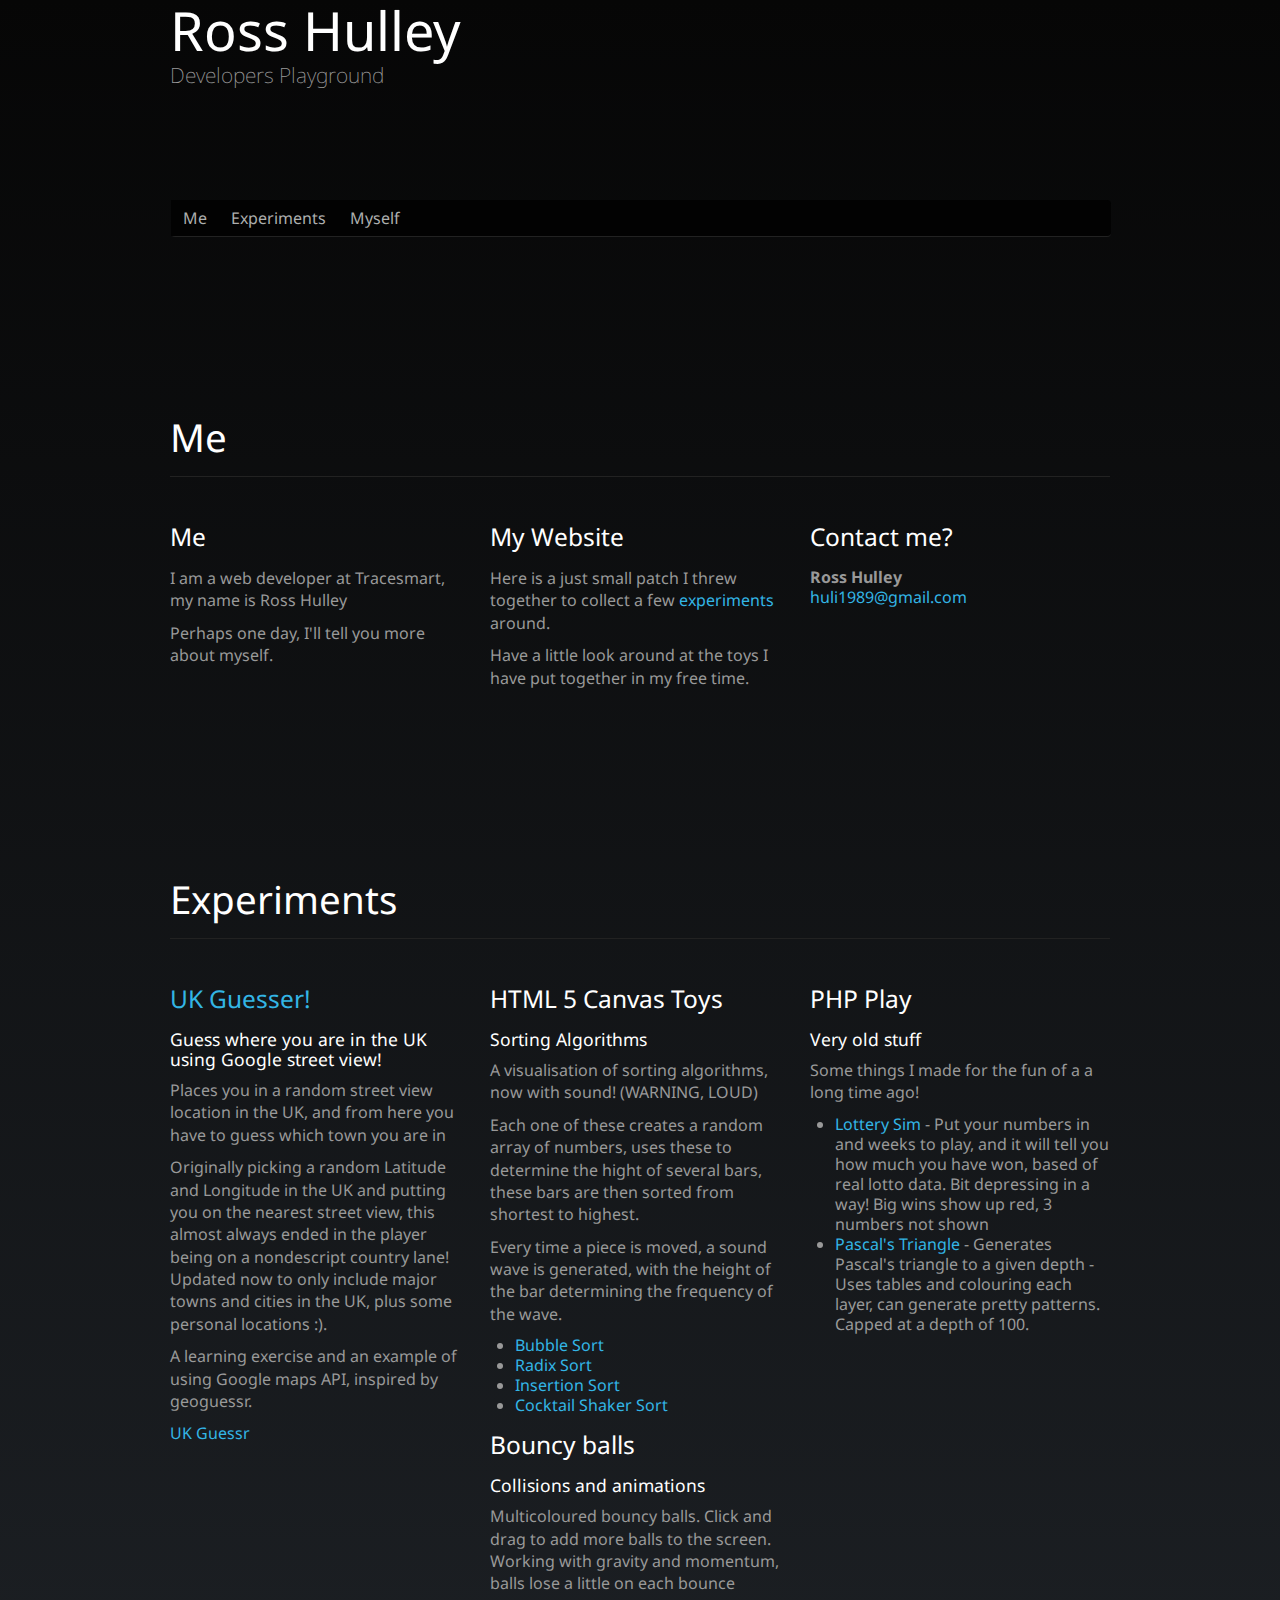
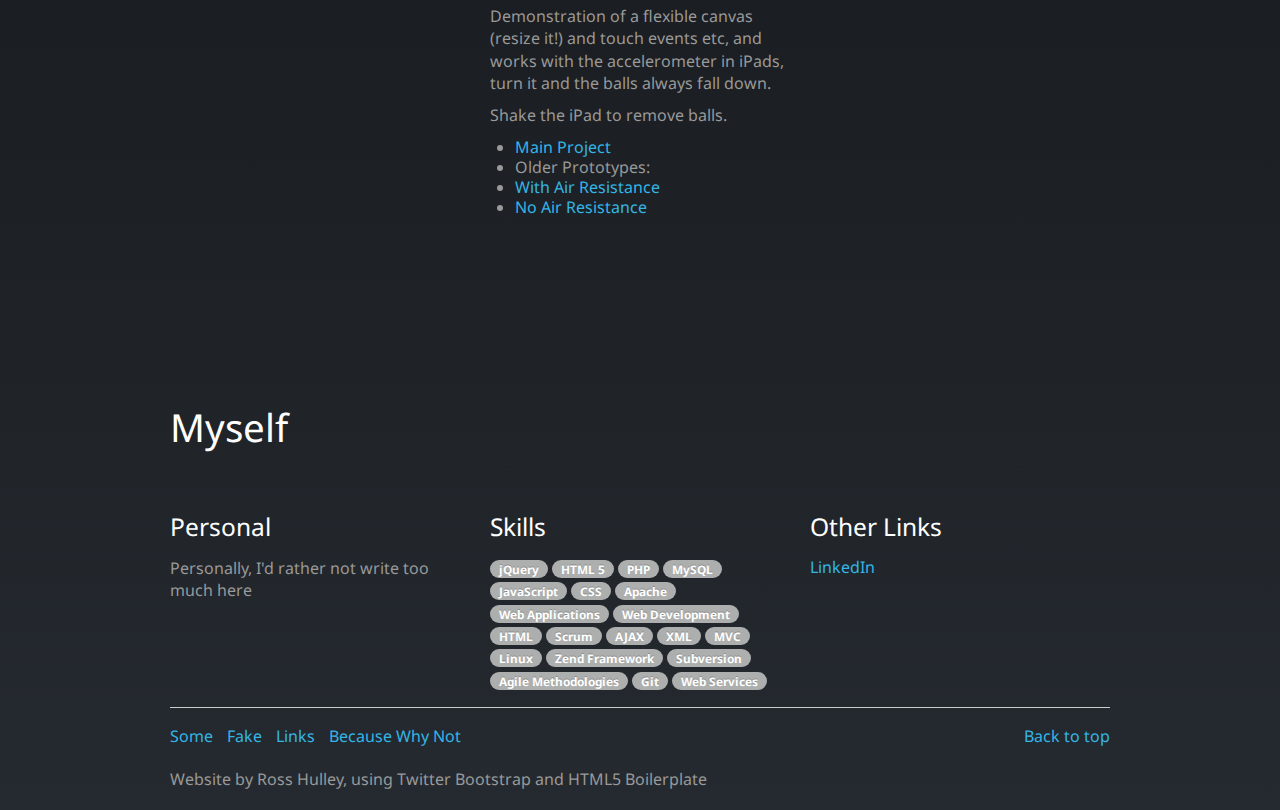
==== index.html @ ef2e3935 "Adding Base Files" ====
<!DOCTYPE html>
<!--[if lt IE 7]>      <html class="no-js lt-ie9 lt-ie8 lt-ie7"> <![endif]-->
<!--[if IE 7]>         <html class="no-js lt-ie9 lt-ie8"> <![endif]-->
<!--[if IE 8]>         <html class="no-js lt-ie9"> <![endif]-->
<!--[if gt IE 8]><!--> <html class="no-js"> <!--<![endif]-->
    <head>
        <meta charset="utf-8" />
        <meta http-equiv="X-UA-Compatible" content="IE=edge,chrome=1">
        <title></title>
        <meta name="description" content="">
        <meta name="viewport" content="width=device-width">

        <!-- Place favicon.ico and apple-touch-icon.png in the root directory -->

        <link rel="stylesheet" href="css/normalize.css">
        <link rel="stylesheet" href="css/bootstrap.min.css">
        <link rel="stylesheet" href="css/main.css">
        <script src="js/vendor/modernizr-2.6.2.min.js"></script>
    </head>
    <body id="top" data-spy="scroll" data-target=".subnav" data-offset="80" style="margin-top: 0px;">
        <!--[if lt IE 7]>
            <p class="chromeframe">You are using an <strong>outdated</strong> browser. Please <a href="http://browsehappy.com/">upgrade your browser</a> or <a href="http://www.google.com/chromeframe/?redirect=true">activate Google Chrome Frame</a> to improve your experience.</p>
        <![endif]-->

        <div class="container">


            <!-- Masthead
            ================================================== -->
            <header class="jumbotron subhead" id="overview">
                <div class="row">
                    <div class="span6">
                        <h1>Ross Hulley</h1>
                        <p class="lead">Developers Playground</p>
                    </div>
                </div>
                <div class="subnav">
                    <ul class="nav nav-pills">
                        <li><a href="#me">Me</a></li>
                        <li><a href="#experiments">Experiments</a></li>
                        <li><a href="#myself">Myself</a></li>
                    </ul>
                </div>
            </header>

            <!-- Me
            ================================================== -->
            <section id="me">
                <div class="page-header">
                    <h1>Me</h1>
                </div>

                <div class="row">

                    <div class="span4">
                        <h3>Me</h3>
                        <p>I am a web developer at Tracesmart, my name is Ross Hulley</p>
                        <p>Perhaps one day, I'll tell you more about myself.</p>
                    </div>

                    <div class="span4">
                        <h3>My Website</h3>
                        <p>Here is a just small patch I threw together to collect a few <a href="#experiments">experiments</a> around.</p>
                        <p>Have a little look around at the toys I have put together in my free time.</p>
                    </div>

                    <div class="span4">
                        <h3>Contact me?</h3>
                        <address>
                            <strong>Ross Hulley</strong><br>
                            <a href="mailto:huli1989@gmail.com">huli1989@gmail.com</a>
                        </address>
                    </div>

                </div>

            </section>


            <!-- Experiments
            ================================================== -->
            <section id="experiments">
                <div class="page-header">
                    <h1>Experiments</h1>
                </div>

                <div class="row">
                    <div class="span4">
                        <h3><a target="_blank" href="ukguessr/">UK Guesser!</a></h3>
                        <h4>Guess where you are in the UK using Google street view!</h4>
                        <p>Places you in a random street view location in the UK, and from here you have to guess which town you are in</p>
                        <p>Originally picking a random Latitude and Longitude in the UK and putting you on the nearest street view, this almost always ended in the player being on a nondescript country lane! Updated now to only include major towns and cities in the UK, plus some personal locations :).</p>
                        <p>A learning exercise and an example of using Google maps API, inspired by geoguessr.</p>
                        <a target="_blank" href="ukguessr/">UK Guessr</a>
                    </div>
                    <div class="span4">
                        <h3>HTML 5 Canvas Toys</h3>
                        <h4>Sorting Algorithms</h4>
                        <p>A visualisation of sorting algorithms, now with sound! (WARNING, LOUD)</p>
                        <p>Each one of these creates a random array of numbers, uses these to determine the hight of several bars, these bars are then sorted from shortest to highest.</p>
                        <p>Every time a piece is moved, a sound wave is generated, with the height of the bar determining the frequency of the wave.</p>
                        <ul>
                            <li><a target="_blank" href="sorting/bubble.php">Bubble Sort</a></li>
                            <li><a target="_blank" href="sorting/radix.php">Radix Sort</a></li>
                            <li><a target="_blank" href="sorting/insertion.php">Insertion Sort</a></li>
                            <li><a target="_blank" href="sorting/cocktail.php">Cocktail Shaker Sort</a></li>
                        </ul>
                        <h3>Bouncy balls</h3>
                        <h4>Collisions and animations</h4>
                        <p>Multicoloured bouncy balls. Click and drag to add more balls to the screen. Working with gravity and momentum, balls lose a little on each bounce</p>
                        <p>Demonstration of a flexible canvas (resize it!) and touch events etc, and works with the accelerometer in iPads, turn it and the balls always fall down.</p>
                        <p>Shake the iPad to remove balls.</p>
                        <ul>
                            <li><a target="_blank" href="bounce/balls.php">Main Project</a></li>
                            <li>Older Prototypes:</li>
                            <li><a target="_blank" href="bounce/drag.php">With Air Resistance</a></li>
                            <li><a target="_blank" href="bounce/normal.php">No Air Resistance</a></li>
                        </ul>
                    </div>
                    <div class="span4">
                        <h3>PHP Play</h3>
                        <h4>Very old stuff</h4>
                        <p>Some things I made for the fun of a a long time ago!</p>
                        <ul>
                            <li><a target="_blank" href="other/lotto.php">Lottery Sim</a> - Put your numbers in and weeks to play, and it will tell you how much you have won, based of real lotto data. Bit depressing in a way! Big wins show up red, 3 numbers not shown</li>
                            <li><a target="_blank" href="other/pascals.php">Pascal's Triangle</a> - Generates Pascal's triangle to a given depth - Uses tables and colouring each layer, can generate pretty patterns. Capped at a depth of 100.</li>
                        </ul>
                    </div>
                </div>
            </section>

            <!-- Myself
            ================================================== -->
            <section id="myself">
                <div class="page-header">
                    <h1>Myself</h1>
                </div>

                <div class="row">

                    <div class="span4">
                        <h3>Personal</h3>
                        <p>Personally, I'd rather not write too much here</p>
                    </div>

                    <div class="span4">
                        <h3>Skills</h3>
                        <span class="badge">jQuery</span>
                        <span class="badge">HTML 5</span>
                        <span class="badge">PHP</span>
                        <span class="badge">MySQL</span>
                        <span class="badge">JavaScript</span>
                        <span class="badge">CSS</span>
                        <span class="badge">Apache</span>
                        <span class="badge">Web Applications</span>
                        <span class="badge">Web Development</span>
                        <span class="badge">HTML</span>
                        <span class="badge">Scrum</span>
                        <span class="badge">AJAX</span>
                        <span class="badge">XML</span>
                        <span class="badge">MVC</span>
                        <span class="badge">Linux</span>
                        <span class="badge">Zend Framework</span>
                        <span class="badge">Subversion</span>
                        <span class="badge">Agile Methodologies</span>
                        <span class="badge">Git</span>
                        <span class="badge">Web Services</span>
                    </div>

                    <div class="span4">
                        <h3>Other Links</h3>
                        <address>
                            <a href="http://www.linkedin.com/profile/view?id=266880562">LinkedIn</a>
                        </address>
                    </div>

                </div>

            </section>


            <!-- Footer
             ================================================== -->
            <hr>

            <footer id="footer">
                <p class="pull-right"><a href="#top">Back to top</a></p>
                <div class="links">
                    <a href="#">Some</a>
                    <a href="#">Fake</a>
                    <a href="#">Links</a>
                    <a href="#">Because Why Not</a>
                </div>
                Website by Ross Hulley, using Twitter Bootstrap and HTML5 Boilerplate
            </footer>

        </div>

        <script src="//ajax.googleapis.com/ajax/libs/jquery/1.9.1/jquery.min.js"></script>
        <script>window.jQuery || document.write('<script src="js/vendor/jquery-1.9.1.min.js"><\/script>')</script>
        <script src="js/jquery.smooth-scroll.min.js"></script>
        <script src="js/bootstrap.min.js"></script>
        <script src="js/main.js"></script>

        <!-- Google Analytics: change UA-XXXXX-X to be your site's ID. -->
        <script>
            var _gaq = [['_setAccount', 'UA-XXXXX-X'], ['_trackPageview']];
            (function(d, t) {
                var g = d.createElement(t), s = d.getElementsByTagName(t)[0];
                g.src = '//www.google-analytics.com/ga.js';
                s.parentNode.insertBefore(g, s)
            }(document, 'script'));
        </script>
    </body>
</html>
---- css/main.css ----
/*
 * HTML5 Boilerplate
 *
 * What follows is the result of much research on cross-browser styling.
 * Credit left inline and big thanks to Nicolas Gallagher, Jonathan Neal,
 * Kroc Camen, and the H5BP dev community and team.
 */

/* ==========================================================================
   Base styles: opinionated defaults
   ========================================================================== */

html,
button,
input,
select,
textarea {
    color: #222;
}

body {
    font-size: 1em;
    line-height: 1.4;
}

/*
 * Remove text-shadow in selection highlight: h5bp.com/i
 * These selection rule sets have to be separate.
 * Customize the background color to match your design.
 */

::-moz-selection {
    background: #b3d4fc;
    text-shadow: none;
}

::selection {
    background: #b3d4fc;
    text-shadow: none;
}

/*
 * A better looking default horizontal rule
 */

hr {
    display: block;
    height: 1px;
    border: 0;
    border-top: 1px solid #ccc;
    margin: 1em 0;
    padding: 0;
}

/*
 * Remove the gap between images and the bottom of their containers: h5bp.com/i/440
 */

img {
    vertical-align: middle;
}

/*
 * Remove default fieldset styles.
 */

fieldset {
    border: 0;
    margin: 0;
    padding: 0;
}

/*
 * Allow only vertical resizing of textareas.
 */

textarea {
    resize: vertical;
}

/* ==========================================================================
   Chrome Frame prompt
   ========================================================================== */

.chromeframe {
    margin: 0.2em 0;
    background: #ccc;
    color: #000;
    padding: 0.2em 0;
}

/* ==========================================================================
   Author's custom styles
   ========================================================================== */

















/* ==========================================================================
   Helper classes
   ========================================================================== */

/*
 * Image replacement
 */

.ir {
    background-color: transparent;
    border: 0;
    overflow: hidden;
    /* IE 6/7 fallback */
    *text-indent: -9999px;
}

.ir:before {
    content: "";
    display: block;
    width: 0;
    height: 150%;
}

/*
 * Hide from both screenreaders and browsers: h5bp.com/u
 */

.hidden {
    display: none !important;
    visibility: hidden;
}

/*
 * Hide only visually, but have it available for screenreaders: h5bp.com/v
 */

.visuallyhidden {
    border: 0;
    clip: rect(0 0 0 0);
    height: 1px;
    margin: -1px;
    overflow: hidden;
    padding: 0;
    position: absolute;
    width: 1px;
}

/*
 * Extends the .visuallyhidden class to allow the element to be focusable
 * when navigated to via the keyboard: h5bp.com/p
 */

.visuallyhidden.focusable:active,
.visuallyhidden.focusable:focus {
    clip: auto;
    height: auto;
    margin: 0;
    overflow: visible;
    position: static;
    width: auto;
}

/*
 * Hide visually and from screenreaders, but maintain layout
 */

.invisible {
    visibility: hidden;
}

/*
 * Clearfix: contain floats
 *
 * For modern browsers
 * 1. The space content is one way to avoid an Opera bug when the
 *    `contenteditable` attribute is included anywhere else in the document.
 *    Otherwise it causes space to appear at the top and bottom of elements
 *    that receive the `clearfix` class.
 * 2. The use of `table` rather than `block` is only necessary if using
 *    `:before` to contain the top-margins of child elements.
 */

.clearfix:before,
.clearfix:after {
    content: " "; /* 1 */
    display: table; /* 2 */
}

.clearfix:after {
    clear: both;
}

/*
 * For IE 6/7 only
 * Include this rule to trigger hasLayout and contain floats.
 */

.clearfix {
    *zoom: 1;
}

/* ==========================================================================
   EXAMPLE Media Queries for Responsive Design.
   These examples override the primary ('mobile first') styles.
   Modify as content requires.
   ========================================================================== */

@media only screen and (min-width: 35em) {
    /* Style adjustments for viewports that meet the condition */
}

@media print,
       (-o-min-device-pixel-ratio: 5/4),
       (-webkit-min-device-pixel-ratio: 1.25),
       (min-resolution: 120dpi) {
    /* Style adjustments for high resolution devices */
}

/* ==========================================================================
   Print styles.
   Inlined to avoid required HTTP connection: h5bp.com/r
   ========================================================================== */

@media print {
    * {
        background: transparent !important;
        color: #000 !important; /* Black prints faster: h5bp.com/s */
        box-shadow: none !important;
        text-shadow: none !important;
    }

    a,
    a:visited {
        text-decoration: underline;
    }

    a[href]:after {
        content: " (" attr(href) ")";
    }

    abbr[title]:after {
        content: " (" attr(title) ")";
    }

    /*
     * Don't show links for images, or javascript/internal links
     */

    .ir a:after,
    a[href^="javascript:"]:after,
    a[href^="#"]:after {
        content: "";
    }

    pre,
    blockquote {
        border: 1px solid #999;
        page-break-inside: avoid;
    }

    thead {
        display: table-header-group; /* h5bp.com/t */
    }

    tr,
    img {
        page-break-inside: avoid;
    }

    img {
        max-width: 100% !important;
    }

    @page {
        margin: 0.5cm;
    }

    p,
    h2,
    h3 {
        orphans: 3;
        widows: 3;
    }

    h2,
    h3 {
        page-break-after: avoid;
    }
}



section {
	margin-top: 60px;
	padding-top: 100px;
}

/* index */

.tooltip-inner {
	max-width: 500px;
}

.hero-unit {
	padding-bottom: 5px;
	background-color: #F3F3F3;
	border: 1px solid #ddd;
	text-align: center;
}

.hero-unit h1,
.hero-unit p {
	margin-bottom: 15px;
}

#social {
	display: inline-block;
	margin-top: 45px;
	text-align: center;
}

#gh-star {
	margin-right: 10px;
}

.twitter-share-button  {
	margin-right: 15px;
}

.rss-button {
	width: 40px;
	height: 14px;
	font-size: 11px;
	line-height: 14px;
	font-weight: bold;
	margin: 0 0 10px;
	padding: 2px 5px 2px 4px;
}

.index h3 {
	text-align: center;
	font-size: 20px;
}

#ticker {
	margin-top: 40px;
	margin-bottom: 10px;
	font-size: 14px;
	line-height: 1.4;
}

.about {
	margin-top: 40px;
	margin-bottom: 40px;
}

.about > div {
	margin-bottom: 20px;
}

.about h3 {
	margin: 0;
	text-align: left;
}

.about i {
	margin-right: 8px;
	font-size: 1.3em;
}

#gallery {
	padding-top: 60px;
}

.thumbnail {
	margin-bottom: 20px;
	background-color: #f3f3f3;
	background-color: rgba(0, 0, 0, 0.05);
}

.thumbnail img {
	width: 100%;
	-webkit-border-radius: 7px;
	-moz-border-radius: 7px;
	border-radius: 7px;
}

.thumbnail .caption {
	color: inherit;
}

.thumbnail .caption p {
	overflow: hidden;
	text-overflow: ellipsis;
	white-space: nowrap;
}

.thumbnail h3 {
	text-align: left;
	margin-bottom: 0;
}

.thumbnail .btn-toolbar {
	margin-top: 15px;
	text-align: right;
}

.more {
	margin-top: 40px;
	margin-bottom: 20px;
	text-align: center;
}

.links {
	margin-bottom: 20px;
}

.links > a {
	margin-right: 10px;
}

.bsa {
	float: right;
	max-width: 400px;
	padding: 0;
}

body .one .bsa_it_ad {
	margin-bottom: -10px;
	padding: 25px;
	background: none;
	border: none;
	font-family: inherit;
	color: inherit;
}

body .one .bsa_it_ad .bsa_it_t,
body .one .bsa_it_ad .bsa_it_d {
	color: inherit;
	font-size: inherit;
}

body .one .bsa_it_p {
	display: none;
}

.bsap img {
	-webkit-border-radius: 0;
	-moz-border-radius: 0;
	border-radius: 0;
}

#footer {
	margin-bottom: 20px;
}

#footer .links a {
	margin-right: 10px;
}

@media (max-width: 480px) {

	.hero-unit {
		padding: 20px 20px 0;
		margin: 0 0 20px;
	}

	.hero-unit h1 {
		font-size: 36px;
	}

	.hero-unit iframe {
		margin-right: 0 !important;
	}

	#social {
		margin-top: 0px;
		margin-bottom: 20px;
	}

	#social > span {
		display: block;
	}

	#ticker {
		margin-top: 0;
	}

	.about {
		margin-top: 0;
	}

	.about h3 {
		margin-top: 30px;
	}

	.about p {
		margin-bottom: 0;
	}

	.thumbnail .btn {
		font-size: 15px;
	}

	.modal {
		position: fixed !important;
		top: 25% !important;
	}
}

@media (min-width: 481px) and (max-width: 767px) {

	.hero-unit {
		margin-top: 0;
		padding: 30px;
	}

	.about {
		margin-top: 0;
	}
}

@media (max-width: 767px) {


	section {
		padding-top: 20px;
	}

	.bsa {
		float: none;
	}
}

@media (max-width: 979px) and (min-width: 768px) {

	.index .navbar {
		margin-bottom: 0;
	}

	.hero-unit {
		border-radius: 0;
	}

	section {
		padding-top: 20px;
	}

	.thumbnail .btn {
		padding: 6px 10px;
		font-size: 14px;
	}
}

@media (min-width: 980px) {

	.index {
		padding-top: 40px;
	}

	.preview {
		padding-top: 100px;
	}
}

/* preview */

.subhead {
	padding-bottom: 0;
	margin-bottom: 9px;
}

.subhead h1 {
	font-size: 54px;
}

.subhead > div:first-child {
	min-height: 200px;
}

/* subnav */

.subnav {
	margin-bottom: 60px;
	width: 100%;
	height: 36px;
	background-color: #eeeeee; /* Old browsers */
	background-repeat: repeat-x; /* Repeat the gradient */
	background-image: -moz-linear-gradient(top, #f5f5f5 0%, #eeeeee 100%); /* FF3.6+ */
	background-image: -webkit-gradient(linear, left top, left bottom, color-stop(0%,#f5f5f5), color-stop(100%,#eeeeee)); /* Chrome,Safari4+ */
	background-image: -webkit-linear-gradient(top, #f5f5f5 0%,#eeeeee 100%); /* Chrome 10+,Safari 5.1+ */
	background-image: -ms-linear-gradient(top, #f5f5f5 0%,#eeeeee 100%); /* IE10+ */
	background-image: -o-linear-gradient(top, #f5f5f5 0%,#eeeeee 100%); /* Opera 11.10+ */
	filter: progid:DXImageTransform.Microsoft.gradient( startColorstr='#f5f5f5', endColorstr='#eeeeee',GradientType=0 ); /* IE6-9 */
	background-image: linear-gradient(top, #f5f5f5 0%,#eeeeee 100%); /* W3C */
	border: 1px solid #e5e5e5;
	-webkit-border-radius: 4px;
	-moz-border-radius: 4px;
	border-radius: 4px;
}

.subnav .nav {
	margin-bottom: 0;
}

.subnav .nav > li > a {
	margin: 0;
	padding-top:    11px;
	padding-bottom: 11px;
	border-left: 1px solid #f5f5f5;
	border-right: 1px solid #e5e5e5;
	-webkit-border-radius: 0;
	-moz-border-radius: 0;
	border-radius: 0;
}

.subnav .nav > .active > a,
.subnav .nav > .active > a:hover {
	padding-left: 13px;
	color: #777;
	background-color: #e9e9e9;
	border-right-color: #ddd;
	border-left: 0;
	-webkit-box-shadow: inset 0 3px 5px rgba(0,0,0,.05);
	-moz-box-shadow: inset 0 3px 5px rgba(0,0,0,.05);
	box-shadow: inset 0 3px 5px rgba(0,0,0,.05);
}

.subnav .nav > .active > a .caret,
.subnav .nav > .active > a:hover .caret {
	border-top-color: #777;
}

.subnav .nav > li:first-child > a,
.subnav .nav > li:first-child > a:hover {
	border-left: 0;
	padding-left: 12px;
	-webkit-border-radius: 4px 0 0 4px;
	-moz-border-radius: 4px 0 0 4px;
	border-radius: 4px 0 0 4px;
}

.subnav .nav > li:last-child > a {
	border-right: 0;
}

.subnav .dropdown-menu {
	-webkit-border-radius: 0 0 4px 4px;
	-moz-border-radius: 0 0 4px 4px;
	border-radius: 0 0 4px 4px;
}

@media (max-width: 767px) {

	.subnav {
		position: static;
		top: auto;
		z-index: auto;
		width: auto;
		height: auto;
		background: #fff; /* whole background property since we use a background-image for gradient */
		-webkit-box-shadow: none;
		-moz-box-shadow: none;
		box-shadow: none;
	}

	.subnav .nav > li {
		float: none;
	}

	.subnav .nav > li > a {
		border: 0;
	}

	.subnav .nav > li + li > a {
		border-top: 1px solid #e5e5e5;
	}

	.subnav .nav > li:first-child > a,
	.subnav .nav > li:first-child > a:hover {
		-webkit-border-radius: 4px 4px 0 0;
		-moz-border-radius: 4px 4px 0 0;
		border-radius: 4px 4px 0 0;
	}
}

@media (min-width: 980px) {

	div.subnav-fixed {
		position: fixed;
		top: 0;
		left: 0;
		right: 0;
		z-index: 1020; /* 10 less than .navbar-fixed to prevent any overlap */
		border-color: #d5d5d5;
		border-width: 0 0 1px; /* drop the border on the fixed edges */
		-webkit-border-radius: 0;
		-moz-border-radius: 0;
		border-radius: 0;
		-webkit-box-shadow: inset 0 1px 0 #fff, 0 1px 5px rgba(0,0,0,.1);
		-moz-box-shadow: inset 0 1px 0 #fff, 0 1px 5px rgba(0,0,0,.1);
		box-shadow: inset 0 1px 0 #fff, 0 1px 5px rgba(0,0,0,.1);
		filter: progid:DXImageTransform.Microsoft.gradient(enabled=false); /* IE6-9 */
	}

	div.subnav-fixed .nav {
		width: 938px;
		margin: 0 auto;
		padding: 0 1px;
	}

	.subnav .nav > li:first-child > a,
	.subnav .nav > li:first-child > a:hover {
		-webkit-border-radius: 0;
		-moz-border-radius: 0;
		border-radius: 0;
	}
}

@media (min-width: 1210px) {

	.subnav-fixed .nav {
		width: 1168px; /* 2px less to account for left/right borders being removed when in fixed mode */
	}
}
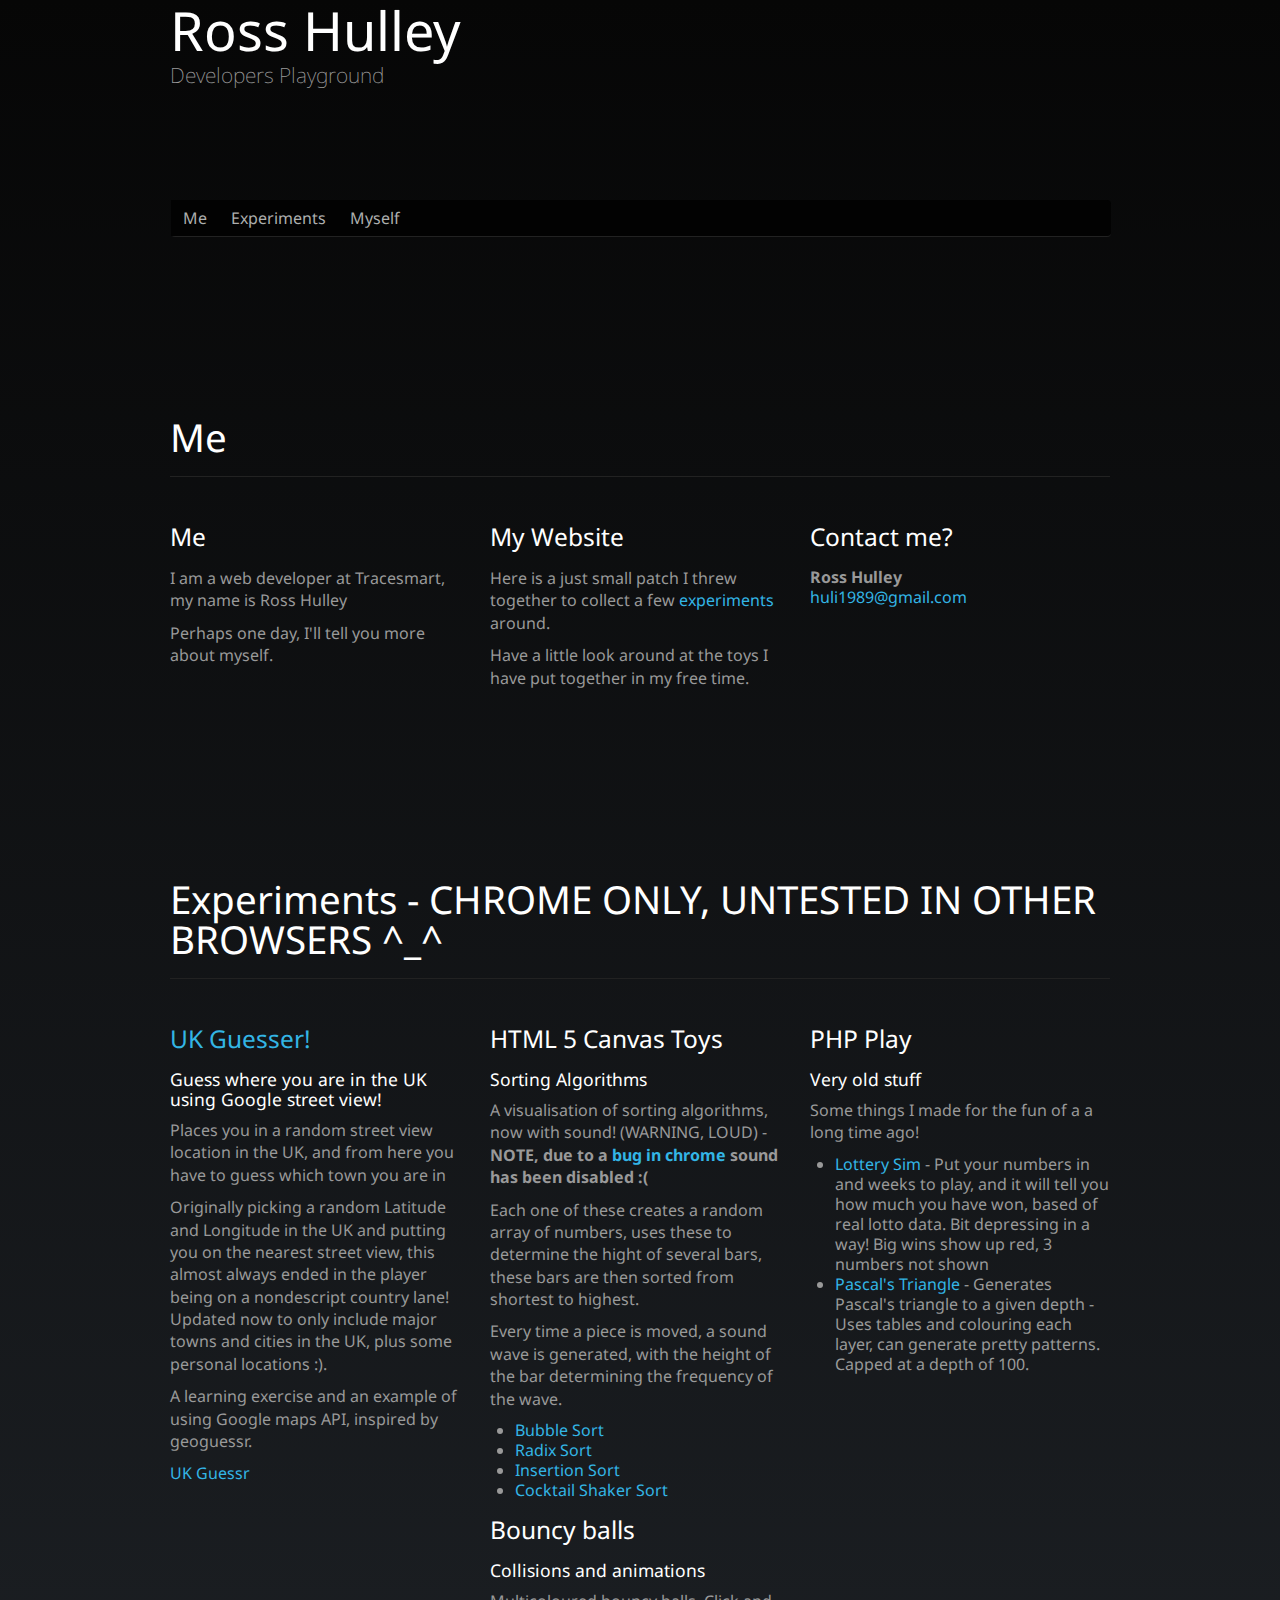
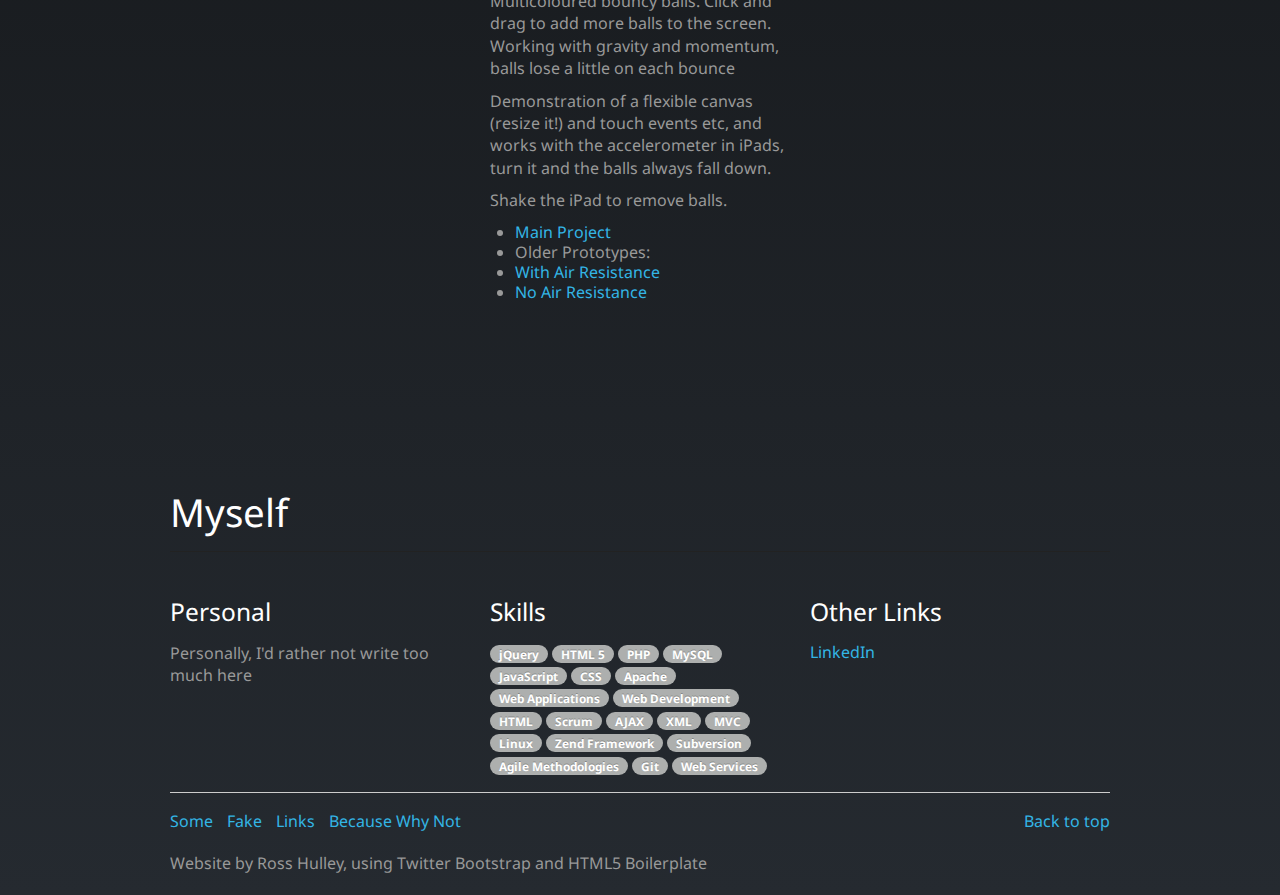
==== commit 74df41df: "Updating code due to bug in chrome" ====
--- a/index.html
+++ b/index.html
@@ -81,7 +81,7 @@
             ================================================== -->
             <section id="experiments">
                 <div class="page-header">
-                    <h1>Experiments</h1>
+                    <h1>Experiments - CHROME ONLY, UNTESTED IN OTHER BROWSERS ^_^</h1>
                 </div>
 
                 <div class="row">
@@ -96,7 +96,7 @@
                     <div class="span4">
                         <h3>HTML 5 Canvas Toys</h3>
                         <h4>Sorting Algorithms</h4>
-                        <p>A visualisation of sorting algorithms, now with sound! (WARNING, LOUD)</p>
+                        <p>A visualisation of sorting algorithms, now with sound! (WARNING, LOUD) - <strong>NOTE, due to a <a href="https://code.google.com/p/chromium/issues/detail?id=324652">bug in chrome</a> sound has been disabled :(</strong></p>
                         <p>Each one of these creates a random array of numbers, uses these to determine the hight of several bars, these bars are then sorted from shortest to highest.</p>
                         <p>Every time a piece is moved, a sound wave is generated, with the height of the bar determining the frequency of the wave.</p>
                         <ul>
